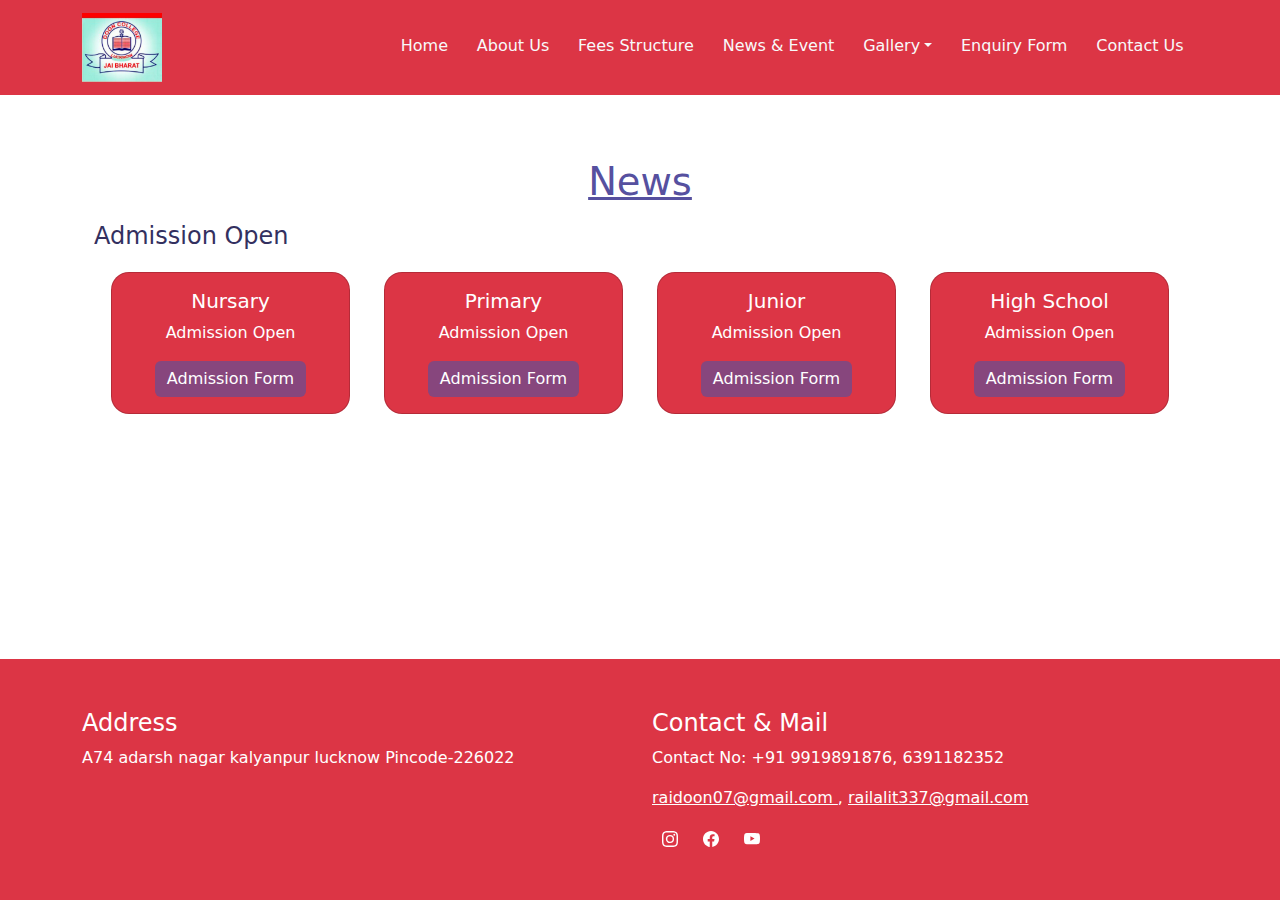
==== news-and-events.html @ afb7c71e "dooncollege-htmlcode" ====
<!doctype html>
<html lang="en">

<head>
    <meta charset="utf-8">
    <meta name="viewport" content="width=device-width, initial-scale=1">
    <title>Doon College Kalyanpur Lucknow</title>
    <link rel="icon" href="images/favicon.ico" type="image/png" sizes="32x32">
    <link rel="stylesheet" href="css/style.css">
    <link rel="stylesheet" href="css/style-responsive.css">
    <!-- <script src="js/bootstrap.min.js" integrity="sha384-kjU+l4N0Yf4ZOJErLsIcvOU2qSb74wXpOhqTvwVx3OElZRweTnQ6d31fXEoRD1Jy" crossorigin="anonymous"></script> -->
    <link href="css/bootstrap.min.css" rel="stylesheet" integrity="sha384-0evHe/X+R7YkIZDRvuzKMRqM+OrBnVFBL6DOitfPri4tjfHxaWutUpFmBp4vmVor" crossorigin="anonymous">
    <script src="js/popper.min.js" integrity="sha384-Xe+8cL9oJa6tN/veChSP7q+mnSPaj5Bcu9mPX5F5xIGE0DVittaqT5lorf0EI7Vk" crossorigin="anonymous"></script>
    <link rel="stylesheet" href="fonts/poppins.css">
    <link href="https://fonts.googleapis.com/css2?family=Montserrat:wght@200;400&display=swap" rel="stylesheet">

</head>

<body class="d-flex flex-column min-vh-100">
    <!-- header -->
    <header>
        <nav class="navbar navbar-expand-sm navbar-light bg-danger">
            <div class="container">
                <a class="navbar-brand" href="index.html">
                    <img src="/images/logo.jpeg" alt="" width="80">
                </a>
                <button class="navbar-toggler" type="button" data-bs-toggle="collapse" data-bs-target="#navbarSupportedContent" aria-controls="navbarSupportedContent" aria-expanded="false" aria-label="Toggle navigation">
                    <span class="navbar-toggler-icon"></span>
                </button>
                <div class="collapse navbar-collapse justify-content-end" id="navbarSupportedContent">
                    <ul class="navbar-nav">
                        <li class="nav-item">
                            <a class="text-light nav-link active" aria-current="page" href="index.html">Home</a>
                        </li>
                        <li class="nav-item">
                            <a class="text-light nav-link" target="_blank" href="about-us.html">About Us</a>
                        </li>
                        <li class="nav-item">
                            <a class="text-light nav-link" target="_blank" href="fees-structure.html">Fees Structure</a>
                        </li>
                        <li class="nav-item">
                            <a class="text-light nav-link" target="_blank" href="news-and-events.html">News & Event</a>
                        </li>

                        <li class="nav-item dropdown">
                            <a class="text-light nav-link dropdown-toggle" href="#" id="navbarDropdown" role="button" data-bs-toggle="dropdown" aria-expanded="false">Gallery</a>
                            <ul class="dropdown-menu" aria-labelledby="navbarDropdown">
                                <li><a class="text-danger dropdown-item" target="_blank" href="photos.html">Photos</a></li>
                                <li><a class="text-danger dropdown-item" target="_blank" href="videos.html">Videos</a></li>
                            </ul>
                        </li>
                        <li class="nav-item">
                            <a class="text-light nav-link" target="_blank" href="#" data-bs-toggle="modal" data-bs-target="#exampleModal">Enquiry Form</a>
                        </li>
                        <li class="nav-item">
                            <a class="text-light nav-link" target="_blank" href="contact-us.html">Contact Us</a>
                        </li>

                    </ul>

                </div>
            </div>
        </nav>

    </header>


    <!-- news and events -->
    <div class="container news-details">
        <div class="row">
            <div class="col-md-12 col-lg-12 col-sm-12 col-xs-12 text-center">
                <h2>News</h2>
                <h5 class="sub-heading">Admission Open</h5>
            </div>
            <div class="row">
                <div class="col-md-3 col-lg-3 col-sm-6 col-xs-12">
                    <div class="card">
                        <div class="card-body">
                            <h5 class="card-title">Nursary</h5>
                            <p class="card-text">Admission Open</p>
                            <a href="images/pdf/admission-form.pdf" target="_blanck" class="btn btn-primary">Admission
                                Form</a>
                        </div>
                    </div>
                </div>
                <div class="col-md-3 col-lg-3 col-sm-6 col-xs-12">
                    <div class="card">
                        <div class="card-body">
                            <h5 class="card-title">Primary</h5>
                            <p class="card-text">Admission Open</p>
                            <a href="images/pdf/admission-form.pdf" target="_blanck" class="btn btn-primary">Admission
                                Form</a>
                        </div>
                    </div>
                </div>
                <div class="col-md-3 col-lg-3 col-sm-6 col-xs-12">
                    <div class="card">
                        <div class="card-body">
                            <h5 class="card-title">Junior</h5>
                            <p class="card-text">Admission Open</p>
                            <a href="images/pdf/admission-form.pdf" target="_blanck" class="btn btn-primary">Admission
                                Form</a>
                        </div>
                    </div>
                </div>
                <div class="col-md-3 col-lg-3 col-sm-6 col-xs-12">
                    <div class="card">
                        <div class="card-body">
                            <h5 class="card-title">High School</h5>
                            <p class="card-text">Admission Open</p>
                            <a href="images/pdf/admission-form.pdf" target="_blanck" class="btn btn-primary">Admission
                                Form</a>
                        </div>
                    </div>
                </div>
            </div>
        </div>
    </div>










    <!-- footer -->
    <section class="contact-details mt-auto" style="background-color: #dc3545; padding: 50px 0;">
        <!-- #dc3545 -->
        <footer>
            <div class="container">
                <div class="row">
                    <div class="col-lg-6 col-md-6 col-sm-6 col-xs-12">
                        <div class="address">
                            <h4>Address</h4>
                            <p>A74 adarsh nagar kalyanpur lucknow Pincode-226022</p>
                        </div>
                    </div>
                    <div class="col-lg-6 col-md-6 col-sm-6 col-xs-12">
                        <div class="Contact-n-mail">
                            <h4>Contact & Mail</h4>
                            <p>Contact No: +91 9919891876, 6391182352</p>
                            <p><a href="raidoon07@gmail.com"> raidoon07@gmail.com </a>,
                                <a href="railalit337@gmail.com">railalit337@gmail.com </a>
                            </p>
                        </div>


                        <div class="icons">
                            <ul>
                                <li>
                                    <a href="https://instagram.com/doonc_ollege?igshid=YmMyMTA2M2Y=" target="_blank" class="instagram">
                                        <svg xmlns="http://www.w3.org/2000/svg" width="16" height="16" fill="currentColor" class="bi bi-instagram" viewBox="0 0 16 16">
                                            <path
                                                d="M8 0C5.829 0 5.556.01 4.703.048 3.85.088 3.269.222 2.76.42a3.917 3.917 0 0 0-1.417.923A3.927 3.927 0 0 0 .42 2.76C.222 3.268.087 3.85.048 4.7.01 5.555 0 5.827 0 8.001c0 2.172.01 2.444.048 3.297.04.852.174 1.433.372 1.942.205.526.478.972.923 1.417.444.445.89.719 1.416.923.51.198 1.09.333 1.942.372C5.555 15.99 5.827 16 8 16s2.444-.01 3.298-.048c.851-.04 1.434-.174 1.943-.372a3.916 3.916 0 0 0 1.416-.923c.445-.445.718-.891.923-1.417.197-.509.332-1.09.372-1.942C15.99 10.445 16 10.173 16 8s-.01-2.445-.048-3.299c-.04-.851-.175-1.433-.372-1.941a3.926 3.926 0 0 0-.923-1.417A3.911 3.911 0 0 0 13.24.42c-.51-.198-1.092-.333-1.943-.372C10.443.01 10.172 0 7.998 0h.003zm-.717 1.442h.718c2.136 0 2.389.007 3.232.046.78.035 1.204.166 1.486.275.373.145.64.319.92.599.28.28.453.546.598.92.11.281.24.705.275 1.485.039.843.047 1.096.047 3.231s-.008 2.389-.047 3.232c-.035.78-.166 1.203-.275 1.485a2.47 2.47 0 0 1-.599.919c-.28.28-.546.453-.92.598-.28.11-.704.24-1.485.276-.843.038-1.096.047-3.232.047s-2.39-.009-3.233-.047c-.78-.036-1.203-.166-1.485-.276a2.478 2.478 0 0 1-.92-.598 2.48 2.48 0 0 1-.6-.92c-.109-.281-.24-.705-.275-1.485-.038-.843-.046-1.096-.046-3.233 0-2.136.008-2.388.046-3.231.036-.78.166-1.204.276-1.486.145-.373.319-.64.599-.92.28-.28.546-.453.92-.598.282-.11.705-.24 1.485-.276.738-.034 1.024-.044 2.515-.045v.002zm4.988 1.328a.96.96 0 1 0 0 1.92.96.96 0 0 0 0-1.92zm-4.27 1.122a4.109 4.109 0 1 0 0 8.217 4.109 4.109 0 0 0 0-8.217zm0 1.441a2.667 2.667 0 1 1 0 5.334 2.667 2.667 0 0 1 0-5.334z" />
                                        </svg>
                                    </a>
                                </li>
                                <li>
                                    <a href="https://www.facebook.com/profile.php?id=100083708400778" target="_blank" class="facebook">
                                        <svg xmlns="http://www.w3.org/2000/svg" width="16" height="16" fill="currentColor" class="bi bi-facebook" viewBox="0 0 16 16">
                                            <path
                                                d="M16 8.049c0-4.446-3.582-8.05-8-8.05C3.58 0-.002 3.603-.002 8.05c0 4.017 2.926 7.347 6.75 7.951v-5.625h-2.03V8.05H6.75V6.275c0-2.017 1.195-3.131 3.022-3.131.876 0 1.791.157 1.791.157v1.98h-1.009c-.993 0-1.303.621-1.303 1.258v1.51h2.218l-.354 2.326H9.25V16c3.824-.604 6.75-3.934 6.75-7.951z" />
                                        </svg>
                                    </a>
                                </li>
                                <li>
                                    <a href="https://youtube.com/channel/UCqpeAxuDqq2mW0bOkXKbfPQ" target="_blank" class="youtube">
                                        <svg xmlns="http://www.w3.org/2000/svg" width="16" height="16" fill="currentColor" class="bi bi-youtube" viewBox="0 0 16 16">
                                            <path
                                                d="M8.051 1.999h.089c.822.003 4.987.033 6.11.335a2.01 2.01 0 0 1 1.415 1.42c.101.38.172.883.22 1.402l.01.104.022.26.008.104c.065.914.073 1.77.074 1.957v.075c-.001.194-.01 1.108-.082 2.06l-.008.105-.009.104c-.05.572-.124 1.14-.235 1.558a2.007 2.007 0 0 1-1.415 1.42c-1.16.312-5.569.334-6.18.335h-.142c-.309 0-1.587-.006-2.927-.052l-.17-.006-.087-.004-.171-.007-.171-.007c-1.11-.049-2.167-.128-2.654-.26a2.007 2.007 0 0 1-1.415-1.419c-.111-.417-.185-.986-.235-1.558L.09 9.82l-.008-.104A31.4 31.4 0 0 1 0 7.68v-.123c.002-.215.01-.958.064-1.778l.007-.103.003-.052.008-.104.022-.26.01-.104c.048-.519.119-1.023.22-1.402a2.007 2.007 0 0 1 1.415-1.42c.487-.13 1.544-.21 2.654-.26l.17-.007.172-.006.086-.003.171-.007A99.788 99.788 0 0 1 7.858 2h.193zM6.4 5.209v4.818l4.157-2.408L6.4 5.209z" />
                                        </svg>
                                    </a>
                                </li>
                            </ul>
                        </div>
                    </div>
                </div>
            </div>
        </footer>
    </section>







    <!-- Modal -->
    <div class="modal fade" id="exampleModal" tabindex="-1" aria-labelledby="exampleModalLabel" aria-hidden="true">
        <div class="modal-dialog">
            <div class="modal-content">
                <div class="modal-header">
                    <h5 class="modal-title" id="exampleModalLabel">Get Query</h5>
                    <button type="button" class="btn-close" data-bs-dismiss="modal" aria-label="Close"></button>
                </div>
                <div class="modal-body">
                    <!-- ... -->
                    <div class="mb-3">
                        <label for="yourname" class="form-label">Name:</label>
                        <input type="email" class="form-control" id="yourname" placeholder="Type Your Name..">
                    </div>
                    <div class="mb-3">
                        <label for="mobileno" class="form-label">Mobile No:</label>
                        <input type="email" class="form-control" id="mobileno" placeholder="+91 1234567890">
                    </div>
                    <div class="mb-3">
                        <label for="exampleFormControlInput1" class="form-label">Email:</label>
                        <input type="email" class="form-control" id="exampleFormControlInput1" placeholder="name@example.com">
                    </div>
                    <div class="mb-3">
                        <label for="exampleFormControlTextarea1" class="form-label">message:</label>
                        <textarea class="form-control" id="exampleFormControlTextarea1" rows="3"></textarea>
                    </div>
                    <!-- ... -->
                </div>
                <div class="modal-footer">
                    <!-- <button type="button" class="btn btn-secondary" data-bs-dismiss="modal">Close</button> -->
                    <button type="button" class="btn text-light bg-success">Save changes</button>
                </div>
            </div>
        </div>
    </div>

    <!-- js -->
    <script src="js/bootstrap.bundle.min.js" integrity="sha384-pprn3073KE6tl6bjs2QrFaJGz5/SUsLqktiwsUTF55Jfv3qYSDhgCecCxMW52nD2" crossorigin="anonymous"></script>
</body>

</html>
---- css/style.css ----
* {
    padding: 0;
    margin: 0;
}

body {
    overflow-x: hidden !important;
}

.our-program {
    padding: 4rem 0;
}

.our-program .card-body {
    padding: 1rem;
    text-align: center;
}

.our-program .card {
    margin: 5px;
    background-color: #dc3545;
    color: white;
    border-radius: 18px;
}

.our-program .col-sm-3 {
    margin: 0 auto !IMPORTANT;
    justify-content: center !important;
}

.our-program h2 {
    color: #56509f;
    font-size: 2.4rem;
    padding-bottom: 0.6rem;
    text-decoration: underline;
}

.our-program h5.sub-heading {
    color: #33305F;
    font-size: 1.1rem;
    padding-bottom: 0.5rem;
}

.our-program .row {
    width: 100%;
    margin: 0 auto;
}

.our-program .card-body a {
    background: #56509fa1;
    border: none;
}

.news-details {
    padding: 4rem 0;
}

.news-details .card-body {
    padding: 1rem;
    text-align: center;
}

.news-details .card {
    margin: 5px;
    background-color: #dc3545;
    color: white;
    border-radius: 18px;
}

.news-details .col-sm-3 {
    margin: 0 auto !IMPORTANT;
    justify-content: center !important;
}

.news-details h2 {
    color: #56509f;
    font-size: 2.4rem;
    padding-bottom: 0.6rem;
    text-decoration: underline;
}

.news-details h5.sub-heading {
    color: #33305F;
    font-size: 1.5rem;
    padding-bottom: 0.5rem;
    text-align: left;
}

.news-details .row {
    width: 100%;
    margin: 0 auto;
}

.news-details .card-body a {
    background: #56509fa1;
    border: none;
}


/* .teacher-pic img {
    width: 50%;
} */

.teacher-pic p {
    margin: 0;
}

.teacher-messages .nav-link.active {
    background-color: #dc3545 !important;
}

section.map {
    padding: 10px 0px !important;
}

section.contact-details {
    color: white;
}

section.contact-details p a {
    color: white !important;
}

footer .icons ul {
    list-style: none;
    padding: 0;
    margin: 0;
}

footer .icons ul li {
    display: inline;
    padding: 0 10px;
}

footer .icons ul li a svg {
    color: white;
}

footer .icons ul li a {
    text-decoration: none;
}


/*  */

.gallery .lsb-preview {
    float: left;
    width: 25%;
    padding: 2px;
}

section.our-progrms {
    text-align: center;
}

section.our-progrms h2 {
    font-size: 50px;
}

section.our-progrms h2,
span.pb-header-content {
    font-size: 36px !important;
    margin-bottom: 20px !important;
}

.show-reel {
    text-align: center;
    margin-bottom: 2px;
    word-spacing: -1px;
}

.show-reel .lsb-preview {
    display: inline-block;
    float: none;
    width: 150px;
}

.program-wrap {
    margin-top: 60px;
}

.show-reel .lsb-preview {
    display: inline-block;
    float: none;
    width: 150px;
}

.single-image .lsb-preview.single {
    display: block;
    width: 240px;
    margin: 0 auto;
}

.gallery .lsb-preview {
    float: left;
    width: 25%;
    padding: 2px;
}

.lsb-preview {
    display: block;
    overflow: hidden;
}

.lsb-preview img {
    transition: all 0.2s ease-in-out;
}

.lsb-preview:hover img {
    opacity: .9;
    box-shadow: 0 1px 10px #000;
    transform: scale(1.3);
}

.lsb-preview:active img {
    opacity: .7;
    transform: scale(1.2);
}

.lsb-preview img {
    width: 100%;
    height: auto;
    vertical-align: bottom;
}

.youtube_vid {
    max-width: 100%;
    overflow: hidden;
    margin: 0 auto;
    justify-content: center;
}

section.contact-details {
    position: relative;
    width: 100%;
    bottom: 0;
}

.teacher-pic p:nth-child(1) {
    font-size: x-large;
}

header ul.navbar-nav li {
    padding: 0 0.4rem;
    font-size: 1rem;
    font-weight: 500;
}

header .nav-item::after {
    content: '';
    display: block;
    width: 0px;
    height: 2px;
    background: #36e4d8;
    transition: 0.4s;
    color: #6709fa;
}

header .nav-item:hover::after {
    width: 100%
}

header .navbar-dark .navbar-nav .active>.nav-link,
header .navbar-dark .navbar-nav .nav-link.active,
header .navbar-dark .navbar-nav .nav-link.show,
header .navbar-dark .navbar-nav .show>.nav-link,
header .navbar-dark .navbar-nav .nav-link:focus,
header .navbar-dark .navbar-nav .nav-link:hover {
    color: #36e4d8;
}

.nav-link {
    padding: 25px 5px;
    transition: 0.2s
}

div#v-pills-home p {
    margin-bottom: 4px;
}

section.our-progrms {
    text-align: center;
}

section.our-progrms h2 {
    font-size: 50px;
}

.program-wrap {
    margin-top: 60px;
}

.home-icon {
    background: red;
    border-radius: 100%;
    height: 80px;
    width: 80px;
}

.home-icon img {
    vertical-align: bottom;
    margin: 20px;
}

.new-div a {
    color: #56509f;
}

.new-div p {
    margin: 30px 0px;
    text-align: left;
    line-height: 25px;
}

.new-div {
    text-align: left;
}

.new-div {
    border: 1px solid #ddd;
    padding: 30px;
    min-height: 200px;
    background-color: #eee;
    margin-bottom: 10px;
}

h6.parent-title {
    font-family: 'Lato';
    font-style: normal;
    font-weight: 400;
    color: #56509f !important;
    font-size: 22px;
    line-height: 42px;
}

.contact-form {
    text-align: left;
    background: #eeeeee;
    padding: 25px;
    border: 1px solid #eee;
}

.contact-form .form-control {
    background-color: #fff;
    border: 2px solid #ced4da;
    border-radius: 0px;
    margin: 5px 0;
}

.contact-form .btn-primary {
    color: #fff;
    background-color: #dc3545;
    border-color: #dc3545;
    border-radius: 0px;
    margin: 20px auto 0px;
    display: block;
}

h1.contact-us-heading {
    padding: 2rem 0;
    color: #56509f;
}

.our-progrms h3.parent-title {
    color: #56509f;
}

.teacher-messages .nav-link,
.teacher-messages .nav-link:hover {
    color: #0a9e94;
}

section.gallery h1 {
    padding: 1rem 0;
    color: #56509f;
    font-size: 4rem;
    font-weight: 500;
    text-decoration-line: underline;
}

.teacher-messages div#nav-tab {
    --bs-nav-tabs-border-color: #dc3545;
}

.teacher-messages .nav-link.active {
    color: white !important;
}

.teacher-pic p:nth-child(2) {
    color: #87477d;
}

section.fees-structure img {
    width: -webkit-fill-available;
}

.fees-heading h3 {
    padding: 2rem 0;
    color: #56509f;
    text-align: center;
    font-size: 3rem;
    text-decoration: underline;
}

section.about-us-content img {
    max-width: 100%;
}

.about-us-content .text-content {
    justify-content: center;
    margin: auto;
}

section.about-us-content p {
    font-size: 1.2rem;
    margin: 0;
}

section.about-us-content .vision-n-mission h4 {
    font-size: 2rem;
    padding: 1rem 0 0 0;
}

h2.main-heading {
    color: #56509f;
    font-size: 2.4rem;
    padding-bottom: 0.6rem;
    text-decoration: underline;
}

.vision-n-mission h2 {
    color: #56509f;
    font-size: 2rem;
    padding: 1rem 0 0.6rem 0;
    margin: 0;
}

.text-content p b {
    color: #dc3545;
}

.plantation-photos img,
.vaccination-photos img {
    justify-content: center;
    margin: auto;
    width: 100%;
}

.parents-pic img {
    width: 50%;
}

section.parents-review h2 {
    font-size: 3rem;
    text-align: center;
    padding: 0 0px 2rem 0;
    color: #56509f;
    text-decoration: underline;
}

.parents-review {
    padding: 3rem 0;
}

.parents-review .text.area p {
    font-size: 1.5rem;
}
---- css/style-responsive.css ----
@media screen and (max-width: 425px) {
    .gallery .lsb-preview {
        width: 50%;
    }
}

@media screen and (max-width: 425px) {
    .gallery .lsb-preview {
        width: 50%;
    }
}

@media only screen and (min-width:300px) and (max-width:767px) {
    h3.parent-title {
        text-align: center !important;
    }
    .new-div,
    .new-div p {
        text-align: center !important;
    }
    section.our-progrms h2 {
        font-size: 36px !important;
        margin-bottom: 20px !important;
    }
    .home-icon {
        margin: 0 auto 20px;
    }
}

@media only screen and (min-width:300px) and (max-width:377px) {
    .teacher-messages .nav-link {
        font-size: 0.85rem;
        padding: 0.6rem;
    }
}

@media only screen and (min-width:576px) and (max-width:767px) {
    header a.nav-link {
        font-size: 0.63rem;
        padding-left: 0;
        padding-right: 0;
    }
    header ul.navbar-nav li {
        padding: 0 0.01rem;
    }
}

@media only screen and (min-width:768px) and (max-width:991px) {
    header a.nav-link {
        font-size: 0.8rem;
        padding-left: 0;
        padding-right: 0;
    }
    .our-program h5.card-title {
        font-size: 1.1rem;
    }
    .our-program p.card-text {
        font-size: 0.85rem;
    }
    .our-program .card-body a {
        font-size: 0.66rem;
    }
}

@media only screen and (min-width:300px) and (max-width:331px) {
    .fees-heading h3 {
        font-size: 2.6rem;
    }
}

@media only screen and (min-width:300px) and (max-width:575px) {
    section.download-button-fees-structure img {
        width: 50% !important;
    }
}

@media only screen and (min-width:576px) {
    .fees-structure .fees-img {
        padding-bottom: 1.1rem;
    }
}
---- fonts/poppins.css ----
/* devanagari */
@font-face {
  font-family: 'Poppins';
  font-style: normal;
  font-weight: 200;
  font-display: swap;
  src: url(https://fonts.gstatic.com/s/poppins/v20/pxiByp8kv8JHgFVrLFj_Z11lFc-K.woff2) format('woff2');
  unicode-range: U+0900-097F, U+1CD0-1CF6, U+1CF8-1CF9, U+200C-200D, U+20A8, U+20B9, U+25CC, U+A830-A839, U+A8E0-A8FB;
}
/* latin-ext */
@font-face {
  font-family: 'Poppins';
  font-style: normal;
  font-weight: 200;
  font-display: swap;
  src: url(https://fonts.gstatic.com/s/poppins/v20/pxiByp8kv8JHgFVrLFj_Z1JlFc-K.woff2) format('woff2');
  unicode-range: U+0100-024F, U+0259, U+1E00-1EFF, U+2020, U+20A0-20AB, U+20AD-20CF, U+2113, U+2C60-2C7F, U+A720-A7FF;
}
/* latin */
@font-face {
  font-family: 'Poppins';
  font-style: normal;
  font-weight: 200;
  font-display: swap;
  src: url(https://fonts.gstatic.com/s/poppins/v20/pxiByp8kv8JHgFVrLFj_Z1xlFQ.woff2) format('woff2');
  unicode-range: U+0000-00FF, U+0131, U+0152-0153, U+02BB-02BC, U+02C6, U+02DA, U+02DC, U+2000-206F, U+2074, U+20AC, U+2122, U+2191, U+2193, U+2212, U+2215, U+FEFF, U+FFFD;
}
/* devanagari */
@font-face {
  font-family: 'Poppins';
  font-style: normal;
  font-weight: 400;
  font-display: swap;
  src: url(https://fonts.gstatic.com/s/poppins/v20/pxiEyp8kv8JHgFVrJJbecmNE.woff2) format('woff2');
  unicode-range: U+0900-097F, U+1CD0-1CF6, U+1CF8-1CF9, U+200C-200D, U+20A8, U+20B9, U+25CC, U+A830-A839, U+A8E0-A8FB;
}
/* latin-ext */
@font-face {
  font-family: 'Poppins';
  font-style: normal;
  font-weight: 400;
  font-display: swap;
  src: url(https://fonts.gstatic.com/s/poppins/v20/pxiEyp8kv8JHgFVrJJnecmNE.woff2) format('woff2');
  unicode-range: U+0100-024F, U+0259, U+1E00-1EFF, U+2020, U+20A0-20AB, U+20AD-20CF, U+2113, U+2C60-2C7F, U+A720-A7FF;
}
/* latin */
@font-face {
  font-family: 'Poppins';
  font-style: normal;
  font-weight: 400;
  font-display: swap;
  src: url(https://fonts.gstatic.com/s/poppins/v20/pxiEyp8kv8JHgFVrJJfecg.woff2) format('woff2');
  unicode-range: U+0000-00FF, U+0131, U+0152-0153, U+02BB-02BC, U+02C6, U+02DA, U+02DC, U+2000-206F, U+2074, U+20AC, U+2122, U+2191, U+2193, U+2212, U+2215, U+FEFF, U+FFFD;
}
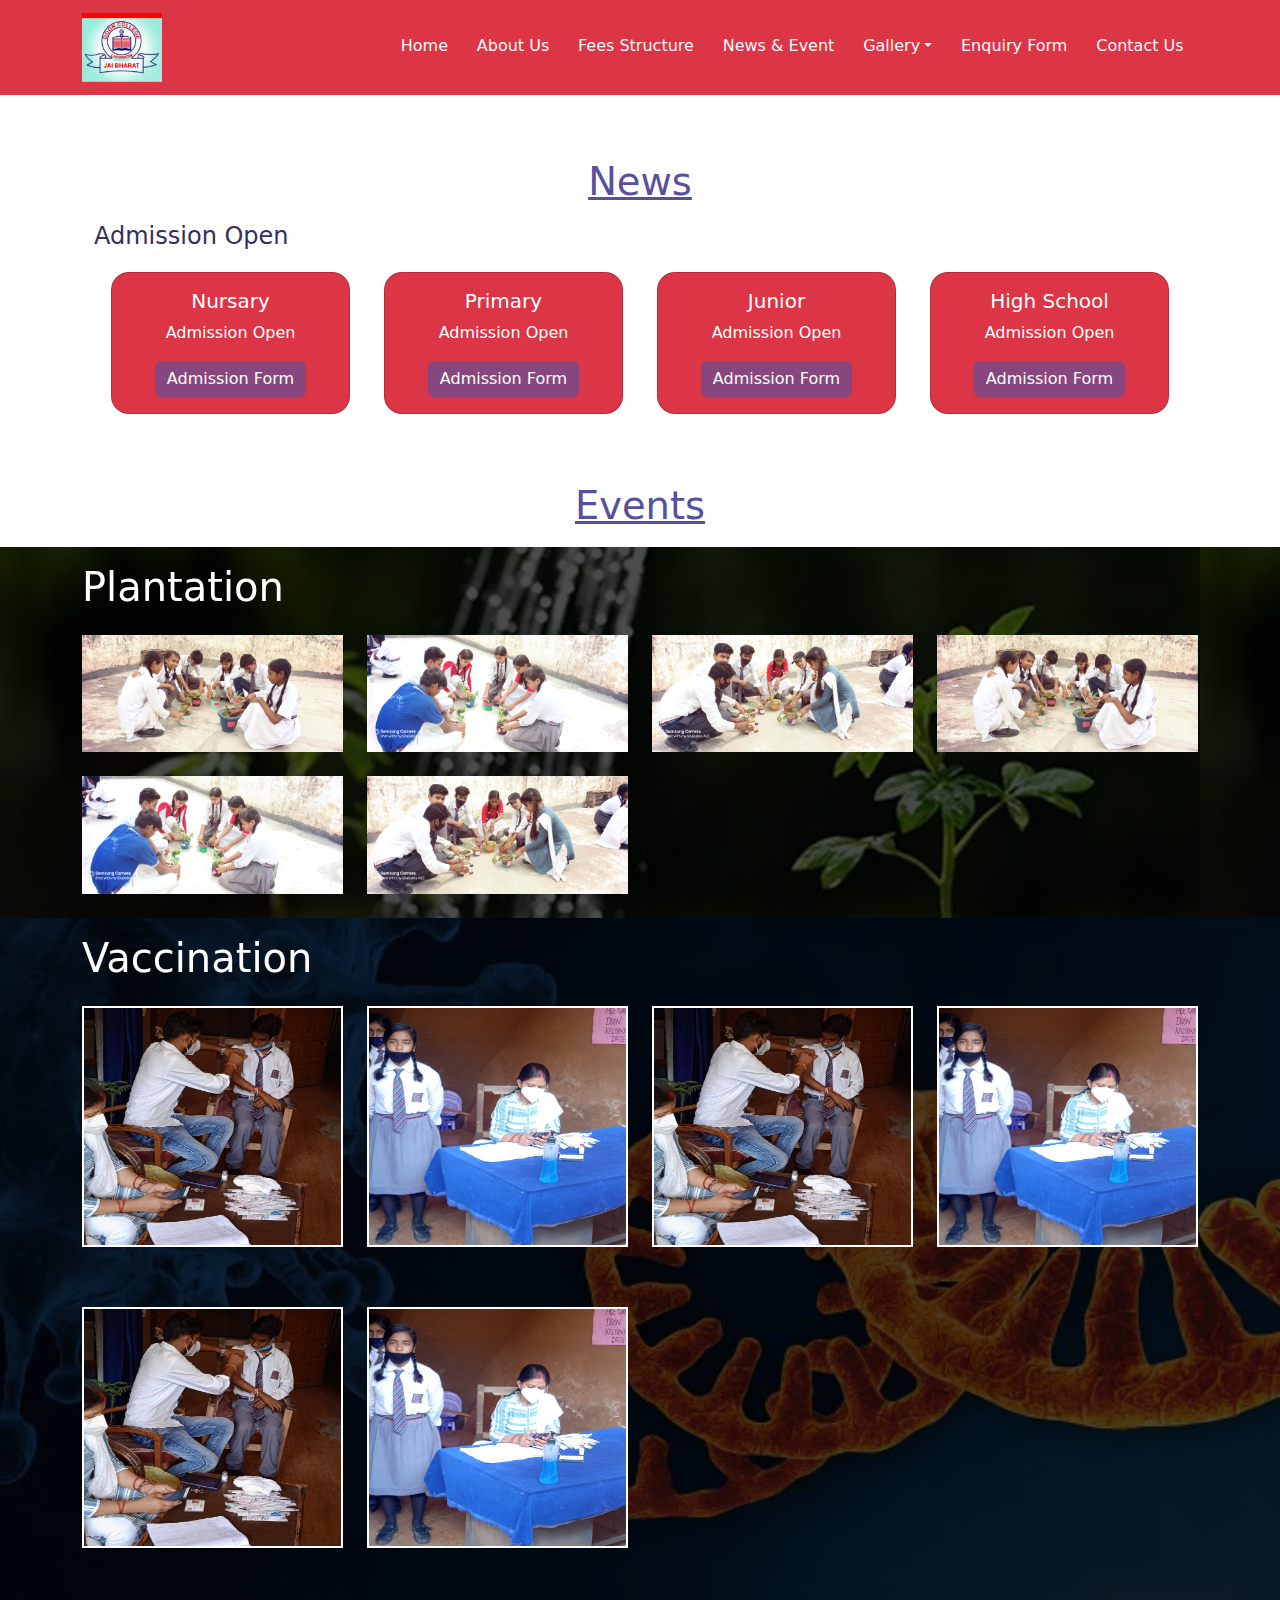
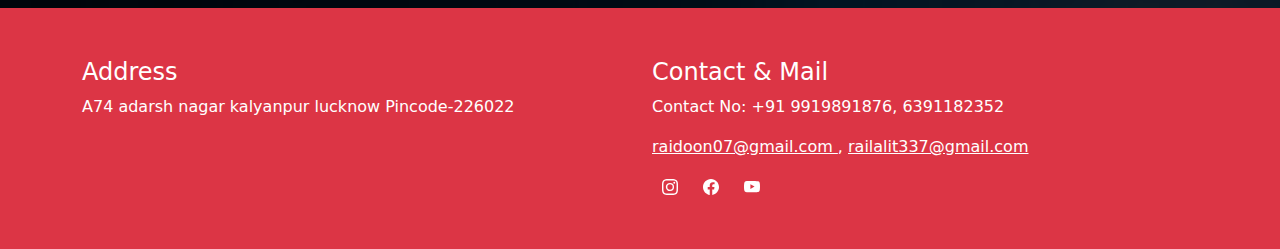
==== commit c96dd169: "changes in news & events page" ====
--- a/news-and-events.html
+++ b/news-and-events.html
@@ -45,8 +45,10 @@
                         <li class="nav-item dropdown">
                             <a class="text-light nav-link dropdown-toggle" href="#" id="navbarDropdown" role="button" data-bs-toggle="dropdown" aria-expanded="false">Gallery</a>
                             <ul class="dropdown-menu" aria-labelledby="navbarDropdown">
-                                <li><a class="text-danger dropdown-item" target="_blank" href="photos.html">Photos</a></li>
-                                <li><a class="text-danger dropdown-item" target="_blank" href="videos.html">Videos</a></li>
+                                <li><a class="text-danger dropdown-item" target="_blank" href="photos.html">Photos</a>
+                                </li>
+                                <li><a class="text-danger dropdown-item" target="_blank" href="videos.html">Videos</a>
+                                </li>
                             </ul>
                         </li>
                         <li class="nav-item">
@@ -65,7 +67,7 @@
     </header>
 
 
-    <!-- news and events -->
+    <!-- news -->
     <div class="container news-details">
         <div class="row">
             <div class="col-md-12 col-lg-12 col-sm-12 col-xs-12 text-center">
@@ -110,6 +112,67 @@
                             <p class="card-text">Admission Open</p>
                             <a href="images/pdf/admission-form.pdf" target="_blanck" class="btn btn-primary">Admission
                                 Form</a>
+                        </div>
+                    </div>
+                </div>
+            </div>
+        </div>
+    </div>
+
+    <!-- events -->
+    <div class="events-details">
+        <div class="container">
+            <h2 class="text-center">Events</h2>
+        </div>
+        <div class="plantation-photos">
+            <div class="background-blur">
+                <div class="container">
+                    <h5 class="sub-heading">Plantation</h5>
+                    <div class="row">
+                        <div class="col-md-3 col-lg-3 col-sm-6 col-xs-12 imgs">
+                            <img src="/images/plantation (1).jpeg" alt="">
+                        </div>
+                        <div class="col-md-3 col-lg-3 col-sm-6 col-xs-12 imgs">
+                            <img src="/images/plantation (2).jpeg" alt="">
+                        </div>
+                        <div class="col-md-3 col-lg-3 col-sm-6 col-xs-12 imgs">
+                            <img src="/images/plantation (3).jpeg" alt="">
+                        </div>
+                        <div class="col-md-3 col-lg-3 col-sm-6 col-xs-12 imgs">
+                            <img src="/images/plantation (1).jpeg" alt="">
+                        </div>
+                        <div class="col-md-3 col-lg-3 col-sm-6 col-xs-12 imgs">
+                            <img src="/images/plantation (2).jpeg" alt="">
+                        </div>
+                        <div class="col-md-3 col-lg-3 col-sm-6 col-xs-12 imgs">
+                            <img src="/images/plantation (3).jpeg" alt="">
+                        </div>
+                    </div>
+                </div>
+            </div>
+        </div>
+        <div class="vaccination-photos">
+            <div class="background-blur">
+                <div class="container">
+                    <h5 class="sub-heading">Vaccination</h5>
+                    <div class="row">
+                        <div class="col-md-3 col-lg-3 col-sm-6 col-xs-12 imgs">
+                            <img src="/images/vaccination (1).jpeg" alt="">
+                        </div>
+                        <div class="col-md-3 col-lg-3 col-sm-6 col-xs-12 imgs">
+                            <img src="/images/vaccination (2).jpeg" alt="">
+                        </div>
+                        <div class="col-md-3 col-lg-3 col-sm-6 col-xs-12 imgs">
+                            <img src="/images/vaccination (1).jpeg" alt="">
+                        </div>
+                        <div class="col-md-3 col-lg-3 col-sm-6 col-xs-12 imgs">
+                            <img src="/images/vaccination (2).jpeg" alt="">
+                        </div>
+                        <div class="col-md-3 col-lg-3 col-sm-6 col-xs-12 imgs">
+                            <img src="/images/vaccination (1).jpeg" alt="">
+                        </div>
+                        <div class="col-md-3 col-lg-3 col-sm-6 col-xs-12 imgs">
+                            <img src="/images/vaccination (2).jpeg" alt="">
                         </div>
                     </div>
                 </div>
--- a/css/style.css
+++ b/css/style.css
@@ -72,7 +72,8 @@
     justify-content: center !important;
 }
 
-.news-details h2 {
+.news-details h2,
+.events-details h2 {
     color: #56509f;
     font-size: 2.4rem;
     padding-bottom: 0.6rem;
@@ -464,4 +465,37 @@
 
 .parents-review .text.area p {
     font-size: 1.5rem;
+}
+
+.events-details .background-blur {
+    backdrop-filter: brightness(0.3);
+}
+
+.events-details .plantation-photos {
+    background-image: url(/images/aq2.webp);
+}
+
+.events-details h5.sub-heading {
+    color: #ffffff;
+    font-size: 2.5rem;
+    padding-bottom: 0.5rem;
+    text-align: left;
+    padding: 1rem 0;
+}
+
+.plantation-photos .row .imgs {
+    padding-bottom: 1.5rem;
+}
+
+.vaccination-photos {
+    background-image: url(/images/aq5.jpeg);
+    background-repeat: no-repeat;
+    background-size: cover;
+}
+
+.vaccination-photos .imgs img {
+    height: 80%;
+    border: 2px solid white;
+    justify-content: center;
+    margin: auto;
 }